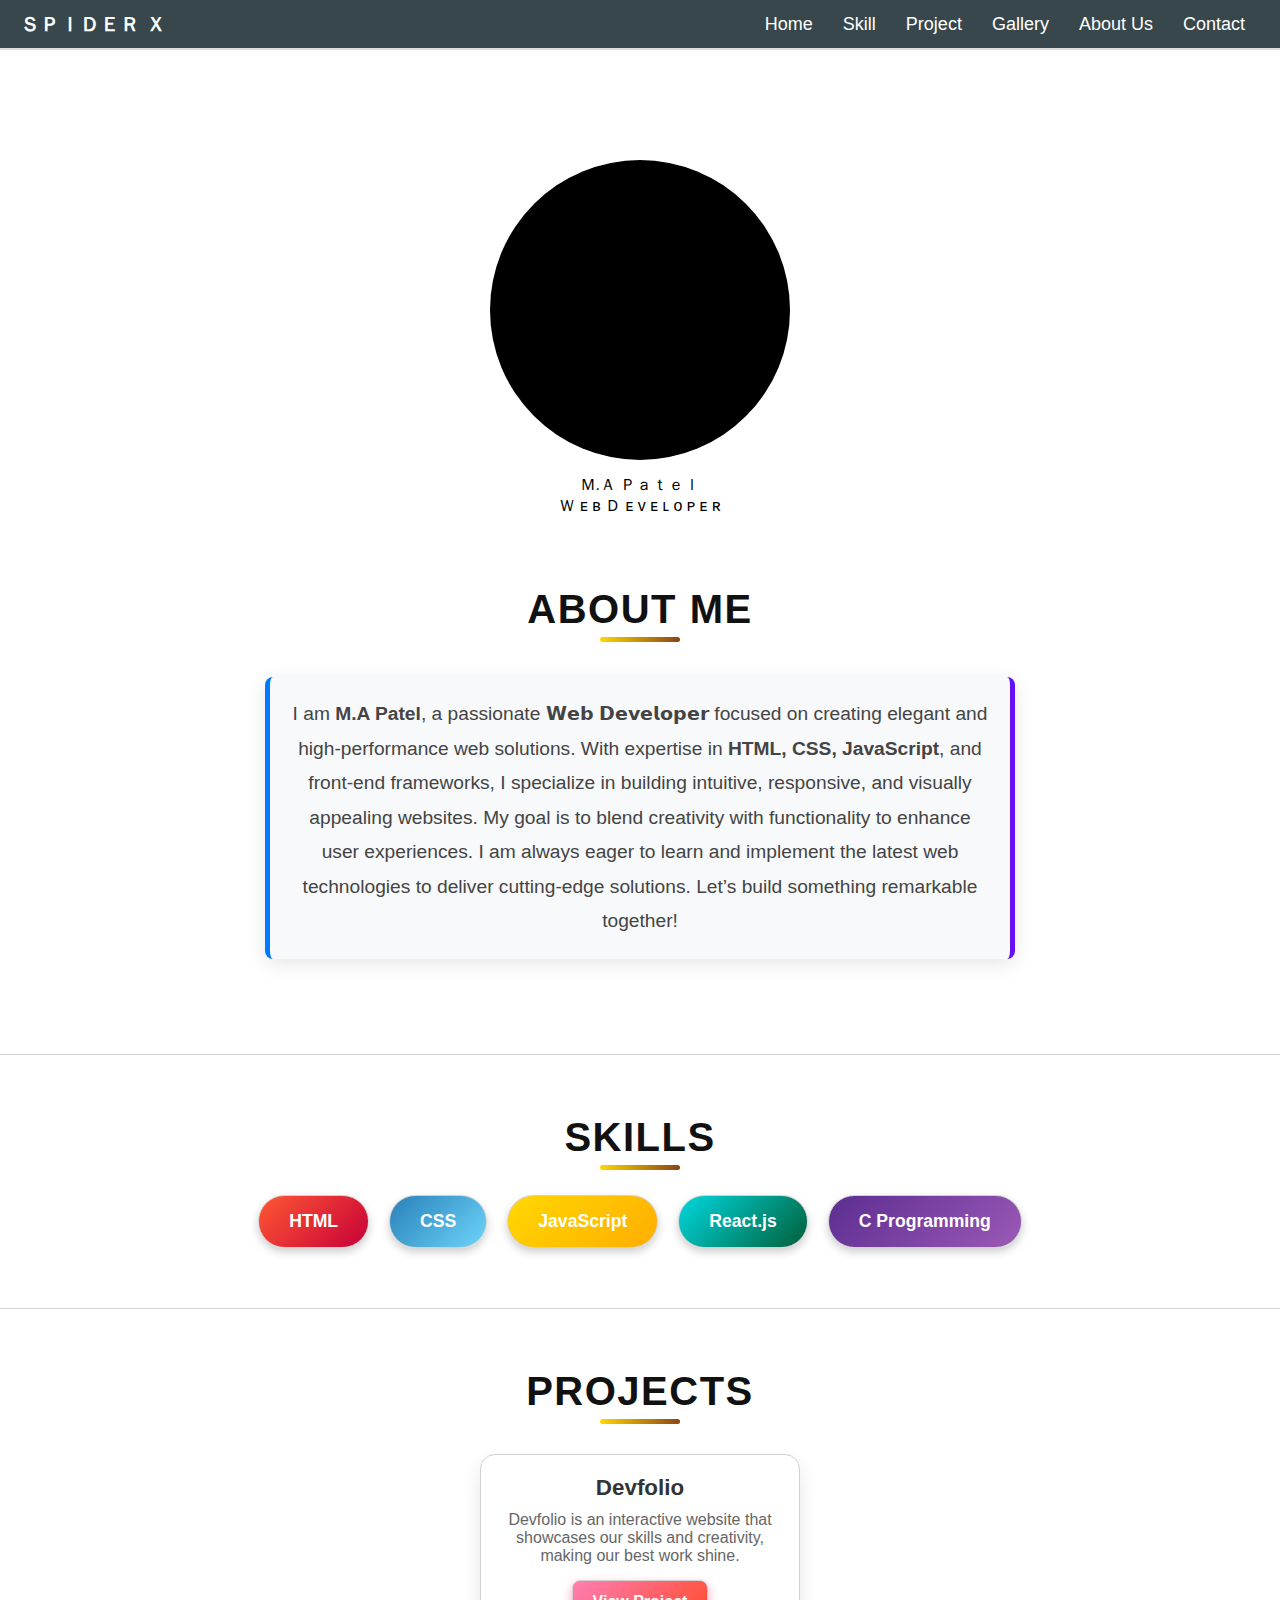
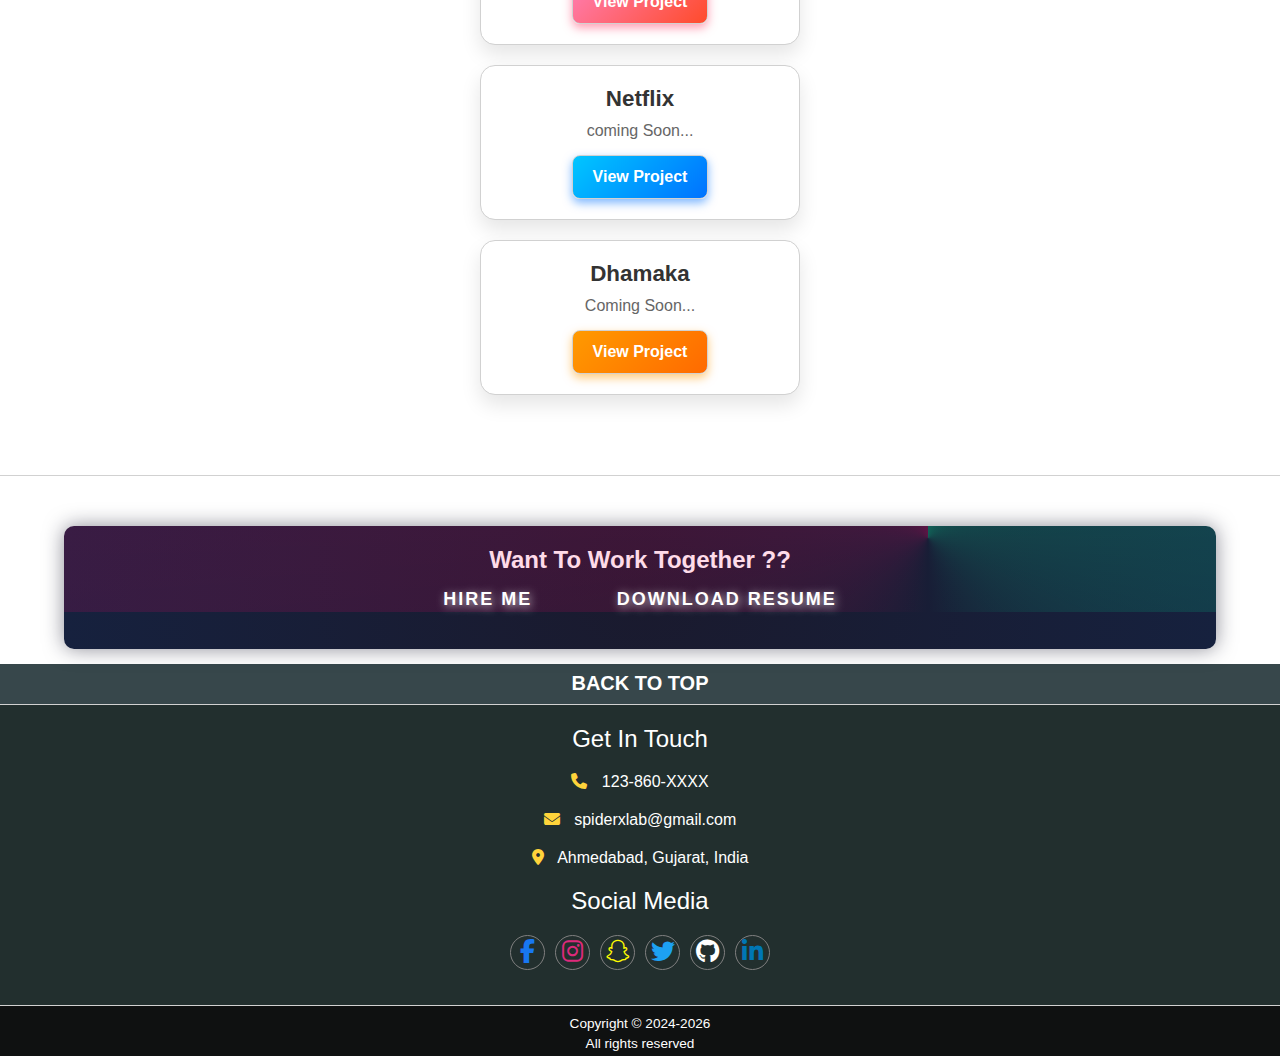
==== index.html @ 9693d7ff "index.html" ====
<!doctype html>
<html lang="en"> 
 <head> 
  <meta charset="UTF-8"> 
  <title>Spider lab.html</title> 
  <link rel="stylesheet" href="./style.css"> 
 </head> 
 <body> <!-- partial:index.partial.html --> 
  <meta charset="UTF-8"> 
  <meta name="viewport" content="width=device-width, initial-scale=1.0"> 
  <title>Responsive Menu with Animation</title> 
  <link rel="stylesheet" href="https://cdnjs.cloudflare.com/ajax/libs/font-awesome/6.5.2/css/all.min.css"> 
  <link rel="stylesheet" href="styles.css"> 
  <script defer src="script.js"></script> <!-- Navigation Bar --> 
  <nav class="navbar"> 
   <div class="logo">
     ＳＰＩＤＥＲ Ｘ 
   </div> 
   <div class="hamburger" id="hamburger">
     ☰ 
   </div> 
   <ul class="nav-links" id="nav-links"> 
    <li><a href="#home" class="nav-item home">Home</a></li> 
    <li><a href="#skills" class="nav-item">Skill</a></li> 
    <li><a href="#projects" class="nav-item">Project</a></li> 
    <li><a href="#" class="nav-item">Gallery</a></li> 
    <li><a href="#" class="nav-item">About Us</a></li> 
    <li><a href="#contact" class="nav-item">Contact</a></li> 
   </ul> 
  </nav> <!-- Centered Image --> 
  <div class="photo"> 
   <div class="circle"> 
    <img src="logo.jpg" alt="Logo"> 
   </div> 
  </div> 
  <div class="name"> 
   <p>Ｍ.Ａ Ｐａｔｅｌ</p> 
   <p>Ｗ ᴇ ʙ Ｄ ᴇ ᴠ ᴇ ʟ ᴏ ᴘ ᴇ ʀ</p> 
  </div> 
  <section id="about"> 
   <h2>About Me</h2> 
   <p> I am <strong>M.A Patel</strong>, a passionate 𝗪𝗲𝗯 𝗗𝗲𝘃𝗲𝗹𝗼𝗽𝗲𝗿 focused on creating elegant and high-performance web solutions. With expertise in <strong>HTML, CSS, JavaScript</strong>, and front-end frameworks, I specialize in building intuitive, responsive, and visually appealing websites. My goal is to blend creativity with functionality to enhance user experiences. I am always eager to learn and implement the latest web technologies to deliver cutting-edge solutions. Let’s build something remarkable together! </p> 
  </section> 
  <div class="break"></div> 
  <section id="skills" class="skills"> 
   <h2 class="h2"> Skills</h2> 
   <div class="skill-list"> 
    <div class="skill html">
      HTML 
    </div> 
    <div class="skill css">
      CSS 
    </div> 
    <div class="skill js">
      JavaScript 
    </div> 
    <div class="skill react">
      React.js 
    </div> 
    <div class="skill c">
      C Programming 
    </div> 
   </div> 
  </section> 
  <div class="break"></div> 
  <section id="projects" class="projects"> 
   <h2>Projects</h2> 
   <div class="Comback-1"> 
<h3>Devfolio</h3> 
    <p>Devfolio is an interactive website that showcases our skills and creativity, making our best work shine.</p> <a href="https://spiderx-lab.github.io/.in/" target="_blank">View Project</a> 
 </div> 
   <div class="Comback-2"> 
    <h3>Netflix</h3> 
    <p> coming Soon...</p> <a href="https://spiderx-lab.github.io/Comback-3/" target="_blank">View Project</a> 
   </div> 
   <div class="Comback-3"> 
    <h3>Dhamaka</h3> 
    <p>Coming Soon...</p> <a href="https://spiderx-lab.github.io/Comback-3/" target="_blank">View Project</a> 
   </div> 
  </section> 
  <div class="breakhi"></div> 
  <section id="cta"> 
   <h2>Want To Work Together ??</h2> <a href="mailto:spiderxlab@gmail.com" class="btn">Hire Me</a> <a href="resume.pdf" class="btn">Download Resume</a> 
  </section> 
  <footer> 
   <div class="back"> <a href="#backs">BACK TO TOP</a> 
   </div> 
   <div class="break"></div> 
   <div id="contact" class="contact"> 
    <p>Get In Touch</p> 
    <div class="contacta"> 
     <div class="cont"> <i class="fa-solid fa-phone" style="color: #FFD43B;"></i> <a href="tel:123860XXXX" class="phone">123-860-XXXX</a> 
     </div> 
     <div class="mail"> <i class="fa-solid fa-envelope" style="color: #FFD43B;"></i> <a href="mailto:spiderxlab@gmail.com" class="e-mail">spiderxlab@gmail.com</a> 
     </div> 
     <div class="add"> <i class="fa-solid fa-location-dot" style="color: #FFD43B;"></i> <a href="https://www.google.com/maps/place/Ahmedabad,+Gujarat,+India" target="_blank" class="location">Ahmedabad, Gujarat, India</a> 
     </div> 
    </div> 
    <p>Social Media</p> 
    <div class="Social"> <span><a href="#"><i class="fa-brands fa-facebook-f" style="color: #1877F2;"></i></a></span> <span><a href="https://www.instagram.com/spiderx_lab"><i class="fa-brands fa-instagram" style="color: #DD2A7B;"></i></a></span> <span><a href="#"><i class="fa-brands fa-snapchat" style="color: #FFFC00;"></i></a></span> <span><a href="#"><i class="fa-brands fa-twitter" style="color: #1DA1F2;"></i></a></span> <span><a href="#"><i class="fa-brands fa-github" style="color: white;"></i></a></span> <span><a href="#"><i class="fa-brands fa-linkedin-in" style="color: #0077B5;"></i></a></span> 
    </div> 
   </div> 
   <div class="break"></div> 
   <div class="copy"> 
    <p>Copyright © 2024-2026</p> 
    <p>All rights reserved</p> 
   </div> 
  </footer> 
  <script src="script.js"></script> <!-- partial --> 
  <script src="./script.js"></script> 
 </body>
  </html>
---- style.css ----
* {

    margin: 0;

    padding: 0;

    box-sizing: border-box;

    font-family: Arial, sans-serif;

}

/* Navbar Styles */

.navbar {

    display: flex;

    justify-content: space-between;

    align-items: center;

    background: #37474b;

    padding: 15px 20px;

    color: white;
   
    border-bottom: 2px solid #ddd;
    height: 50px;

}

/* Logo */

.logo {

    font-size: 20px;

    font-weight: bold;

}

/* Navigation Links */

.nav-links {

    list-style: none;

    display: flex;

}

.nav-links li {

    margin: 0 15px;

}

.nav-links a {

    text-decoration: none;

    color: white;

    font-size: 18px;

    transition: all 0.3s ease;

}

/* Change color when clicked */

.nav-links a.active {

    background: #00796b;

    color: white;

    padding: 10px 15px;

    border-radius: 5px;

}

/* Hamburger Icon */

.hamburger {

    font-size: 20px;

    cursor: pointer;

    display: none;

    padding: 5px 10px;

    border: 2px solid gray;

    border-radius: 5px;

}

/* Mobile Menu */

@media screen and (max-width: 768px) {

    .hamburger {

        display: block;

    }

    .nav-links {

        display: flex;

        flex-direction: column;

        background: #fff;

        position: absolute;

        top: 60px;

        left: -100%;

        width: 100%;

        text-align: center;

        transition: left 0.3s ease-in-out;

    }

    .nav-links.active {

        left: 0;

    }

    .nav-links li {

        padding: 15px 0;

        border-bottom: 1px solid #ddd;

    }

    /* Menu Option Styling */

    .nav-links a {

        display: inline-block;

        width: 150px;

        text-align: center;

        padding: 10px;

        border: 2px solid #00796b;

        color: #00796b;

        border-radius: 5px;

        transition: 0.3s ease-in-out;

    }

    .nav-links a.active,

    .nav-links a:hover {

        background: #00797c;

        color: white;

    }

}

/* Centered Image */

.photo {
  
margin-top: 100px;
margin-bottom: 15px;

    display: flex;

    justify-content: center;

 /*   align-items: center;

    height: 100vh; */

}

/* Circular Image */

.circle {

    width: 300px;

    height: 300px;

    background-color: black;

    border-radius: 50%;

    display: flex;

  /*  justify-content: center;

    align-items: center;  */

    overflow: hidden; /* Ensures image stays inside the circle */

}

.circle img {

    width: 100%;

    height: 100%;

    object-fit: cover; /* Ensures proper scaling */

    border-radius: 50%;

}

  .name
  {
  display: block;
  /*justify-content: center;
  align-items: center; */
  text-align: center;
 color:222f2e; 
 
 } 
 
 
  .break {
    border-bottom: 1px solid #d1d1d1;
}

.breakhi{
  border-bottom: 1px solid #d1d1d1;
  margin-bottom: 50px;
}
#about {
    text-align: center;
    padding: 70px 20px;
    background: #ffffff; /* Pure white background */
    font-family: 'Poppins', sans-serif;
    color: #222;
}

#about h2 {
    font-size: 2.5rem;
    color: #111;
    margin-bottom: 20px;
    text-transform: uppercase;
    letter-spacing: 1.5px;
    font-weight: 700;
    position: relative;
    display: inline-block;
}

#about h2::after {
    content: "";
    width: 80px;
    height: 5px;
    background: linear-gradient(90deg, #FFD700, #8B4513);
    position: absolute;
    left: 50%;
    bottom: -10px;
    transform: translateX(-50%);
    border-radius: 3px;
}

#about p {
    font-size: 1.2rem;
    max-width: 750px;
    margin: 25px auto;
    line-height: 1.8;
    color: #444;
    padding: 20px;
    background: #f8f9fa; /* Soft light gray background */
    border-left: 5px solid #007bff;
    border-right: 5px solid #6610f2;
    box-shadow: 0px 5px 20px rgba(0, 0, 0, 0.1);
    border-radius: 8px;
    transition: all 0.3s ease-in-out;
}

#about p:hover {
    transform: scale(1.02);
    box-shadow: 0px 8px 25px rgba(0, 0, 0, 0.15);
}


/* Skills Section Styling */
#skills {
    text-align: center;
    padding: 60px 20px;
    background: white;
    font-family: 'Poppins', sans-serif;
    animation: fadeIn 1s ease-in-out;
}

#skills h2 {
    font-size: 2.5rem;
    color: #111;
    margin-bottom: 35px;
    text-transform: uppercase;
    letter-spacing: 1.5px;
    font-weight: 700;
    position: relative;
    display: inline-block;
}

#skills h2::after {
    content: "";
    width: 80px;
    height: 5px;
       background: linear-gradient(90deg, #FFD700, #8B4513);
        position: absolute;
    left: 50%;
    bottom: -10px;
    transform: translateX(-50%);
    border-radius: 3px;
}

/* Heading Styling */
.h2 {
   font-size: 2.2rem;
    color: #222;
    margin-bottom: 30px;
    text-transform: uppercase;
    letter-spacing: 1.5px;
    font-weight: 700;
    position: relative;
    display: inline-block;
}  

/* Underline Effect */
.h2::after {
 content: "";
    width: 50px;
    height: 4px;
    background: #007bff;
    position: absolute;
    left: 50%;
    bottom: -5px;
    transform: translateX(-50%);
    border-radius: 2px;
}

/* Skill List Container */
.skill-list {
    display: flex;
    justify-content: center;
    gap: 20px;
    flex-wrap: wrap;
   
}

/* Individual Skill Styling */
.skill {
    color: White;
    padding: 15px 30px;
    border-radius: 30px;
    font-size: 1.1rem;
    font-weight: 600;
    display: inline-block;
    transition: all 0.4s ease;
    box-shadow: 0px 4px 8px rgba(0, 0, 0, 0.2);
    position: relative;
    overflow: hidden;
    cursor: pointer;
}

/* Unique Colors for Each Skill */
.html {
    background: linear-gradient(135deg, #FF5733, #C70039);
    border: 1px solid #d1d1d1;
}
.css {
    background: linear-gradient(135deg, #2980B9, #6DD5FA);
    border: 1px solid #d1d1d1;
}
.js {
    background: linear-gradient(135deg, #FFD700, #FFAE00);
   border: 1px solid #d1d1d1;
}


.react {
    background: linear-gradient(135deg, #00D8DF, #005F39);
    border: 1px solid #d1d1d1;
}
.c {
    background: linear-gradient(135deg, #5C2D91, #9B59B6);
    border: 1px solid #d1d1d1;
}

/* Hover Effects */
.skill:hover {
    transform: translateY(-5px) scale(1.05);
    box-shadow: 0px 8px 15px rgba(0, 0, 0, 0.3);
}

/* Glowing Effect */
.skill::before {
    content: "";
    position: absolute;
    width: 100%;
    height: 100%;
    top: 0;
    left: 0;
    background: rgba(255, 255, 255, 0.2);
    opacity: 0;
    transition: opacity 0.3s ease;
}

.skill:hover::before {
    opacity: 1;
}

/* Fade-in Animation */
@keyframes fadeIn {
    from {
        opacity: 0;
        transform: translateY(20px);
    }
    to {
        opacity: 1;
        transform: translateY(0);
    }
}

/* White Background for Projects Section */
#projects {
    text-align: center;
    padding: 60px;
    background: #ffffff;
}

#projects h2 {
    font-size: 2.5rem;
    color: #111;
    margin-bottom: 20px;
    text-transform: uppercase;
    letter-spacing: 1.5px;
    font-weight: 700;
    position: relative;
    display: inline-block;
}

#projects h2::after {
    content: "";
    width: 80px;
    height: 5px;
   background: linear-gradient(90deg, #FFD700, #8B4513);
        position: absolute;
    left: 50%;
    bottom: -10px;
    transform: translateX(-50%);
    border-radius: 3px;
}


/* Common Card Style (White Background + Light Gray Border) */
.Comback-1, .Comback-2, .Comback-3 {
    max-width: 320px;
    margin: 20px auto;
    padding: 20px;
    background: #ffffff; /* Keep it white */
    border-radius: 15px;
    border: 1px solid #d1d1d1; /* Light Gray Border */
    box-shadow: 0 10px 20px rgba(0, 0, 0, 0.1);
    background-clip: padding-box;
    transition: all 0.4s ease;
    position: relative;
}

/* Hover Effect for All Cards */
.Comback-1:hover, .Comback-2:hover, .Comback-3:hover {
    box-shadow: 0 15px 30px rgba(0, 0, 0, 0.2);
}

/* Common Text Styling */
.Comback-1 h3, .Comback-2 h3, .Comback-3 h3 {
    margin-bottom: 10px;
    color: #333;
    font-size: 1.4em;
}

.Comback-1 p, .Comback-2 p, .Comback-3 p {
    margin-bottom: 15px;
    color: #666;
}

/* ========== Comback-1 Button ========== */
.Comback-1 a {
    display: inline-block;
    padding: 12px 20px;
    font-weight: bold;
    background: linear-gradient(135deg, #ff7eb3, #ff4b2b);
    color: white;
    text-decoration: none;
    border-radius: 8px;
    border: 1px solid #d1d1d1; /* Light Gray Border */
    transition: all 0.3s ease;
    box-shadow: 0 4px 10px rgba(255, 65, 108, 0.5);
}

/* Hover Effect for Comback-1 Button */
.Comback-1:hover a {
    background: linear-gradient(135deg, #ff4b2b, #ff7eb3);
    box-shadow: 0 6px 15px rgba(255, 65, 108, 0.7);
}

/* ========== Comback-2 Button ========== */
.Comback-2 a {
    display: inline-block;
    padding: 12px 20px;
    font-weight: bold;
    background: linear-gradient(135deg, #00c6ff, #0072ff);
    color: white;
    text-decoration: none;
    border-radius: 8px;
    border: 1px solid #d1d1d1; /* Light Gray Border */
    transition: all 0.3s ease;
    box-shadow: 0 4px 10px rgba(0, 114, 255, 0.5);
}

/* Hover Effect for Comback-2 Button */
.Comback-2:hover a {
    background: linear-gradient(135deg, #0072ff, #00c6ff);
    box-shadow: 0 6px 15px rgba(0, 114, 255, 0.7);
}

/* ========== Comback-3 Button (Updated Orange Gradient) ========== */
.Comback-3 a {
    display: inline-block;
    padding: 12px 20px;
    font-weight: bold;
    background: linear-gradient(135deg, #ff9a00, #ff6a00); /* Orange Gradient */
    color: white;
    text-decoration: none;
    border-radius: 8px;
    border: 1px solid #d1d1d1; /* Light Gray Border */
    transition: all 0.3s ease;
    box-shadow: 0 4px 10px rgba(255, 154, 0, 0.5);
}

/* Hover Effect for Comback-3 Button */
.Comback-3:hover a {
    background: linear-gradient(135deg, #ff6a00, #ff9a00);
    box-shadow: 0 6px 15px rgba(255, 154, 0, 0.7);
}

 /* CTA Section - Increased Width & Reduced Height */
#cta {
  margin-top:15px;
    text-align: center;
    padding: 20px; /* Reduced height */
    background: radial-gradient(circle at center, #1a1a2e, #16213e);
    color: white;
    font-family: "Poppins", sans-serif;
    border-radius: 10px;
    box-shadow: 0px 0px 20px rgba(26, 26, 46, 0.5);
    position: relative;
    overflow: hidden;
    width: 90%; /* Increased width */
    margin: auto; /* Centering */
}

/* Animated Background - Stretched */
#cta::before {
    content: "";
    position: absolute;
    top: -50%;
    left: -50%;
    width: 250%; /* Increased width */
    height: 120%; /* Shorter height */
    background: conic-gradient(from 0deg, rgba(0, 255, 163, 0.5), transparent, rgba(255, 0, 102, 0.5));
    animation: rotateGlow 8s linear infinite;
    z-index: 0;
    opacity: 0.6;
}

/* Button Styling (No Change) */
.btn {
    display: inline-block;
    padding: 15px 40px;
    font-size: 18px;
    font-weight: bold;
    text-transform: uppercase;
    text-decoration: none;
    letter-spacing: 2px;
    position: relative;
    overflow: hidden;
    border-radius: 8px;
    transition: all 0.3s ease-in-out;
    color: white;
    text-shadow: 2px 2px 10px rgba(255, 255, 255, 0.8);
}

/* "Hire Me" Button */
.btn.hire {
    background: linear-gradient(145deg, #00d4ff, #0088cc);
    border: 1px solid #d1d1d1;
    box-shadow: 0px 0px 20px rgba(0, 212, 255, 0.8), inset 0px 0px 10px rgba(255, 255, 255, 0.3);
}

.btn.hire:hover {
    background: linear-gradient(145deg, #0088cc, #006699);
    box-shadow: 0px 0px 30px rgba(0, 212, 255, 1), inset 0px 0px 15px rgba(255, 255, 255, 0.5);
    transform: translateY(-3px) scale(1.03);
    animation: pulse 1.5s infinite alternate;
}

/* "Download Resume" Button */
.btn.resume {
    background: linear-gradient(145deg, #ff0066, #cc004d);
    box-shadow: 0px 0px 20px rgba(255, 0, 102, 0.8), inset 0px 0px 10px rgba(255, 255, 255, 0.3);
}

.btn.resume:hover {
    background: linear-gradient(145deg, #cc004d, #990033);
    box-shadow: 0px 0px 30px rgba(255, 0, 102, 1), inset 0px 0px 15px rgba(255, 255, 255, 0.5);
    transform: translateY(-3px) scale(1.03);
    animation: pulse 1.5s infinite alternate;
}

/* Glow Animation */
@keyframes rotateGlow {
    0% { transform: rotate(0deg); }
    100% { transform: rotate(360deg); }
}

@keyframes pulse {
    0% { box-shadow: 0px 0px 20px rgba(255, 255, 255, 0.5); }
    100% { box-shadow: 0px 0px 25px rgba(255, 255, 255, 1); }
}
 
 

/* Footer */
.back {
  margin-top: 15px;
    height: 40px;
    font-size: 20px;
    font-weight: 700;
    background-color: #37474b;
    display: flex;
    align-items: center;
    justify-content: center;
}




.back a {
    text-decoration: none;
    color: white;
}

.contact a{
  text-decoration: none;
    color: white;
}
.contact p{
   font-size:  1.5rem;
  padding-top: 20px ;
padding-bottom: 20px;
}
.contact {
    background-color: #222f2e;
    color: white;
    text-align: center;
    height: 300px;
}
.contacta i {
  margin-right: 10px;
}

.contacta {
    display: flex;
    flex-direction: column;
    gap: 20px;
    align-items: center;
}

.Social {
    display: flex;
    justify-content: center;
    gap: 10px;
}

.Social span {
    height: 35px;
    width: 35px;
    display: flex;
    align-items: center;
    justify-content: center;
    background-color: #222f2e;
    border: 0.8px solid gray;
    border-radius: 50%;
    font-size: 24px;
    transition: transform 0.2s, background-color 0.2s;
}

.Social span:hover {
    transform: scale(1.1);
    background-color: #333;
}

/* Responsive Adjustments */
@media screen and (max-width: 768px) {
    .circle {
        width: 200px;
        height: 200px;
    }

    .contacta {
        flex-direction: column;
    }
}

 .copy{
   height:  50px;
   background-color:  #0f1111;
   color:  white;
   text-align:  center;
   font-size: 0.85rem;
   padding-top: 5px;
 }
 .copy p{
   padding-top: 5px;
 }
 
 .navbar {
    position: fixed;
    top: 0;
    left: 0;
    width: 100%;
    background: #37474b;
    z-index: 1000; /* Ensures it stays above other content */
}

/* Add padding to the body so content does not get hidden behind navbar */
body {
    padding-top: 60px; /* Adjust based on your navbar height */
    }
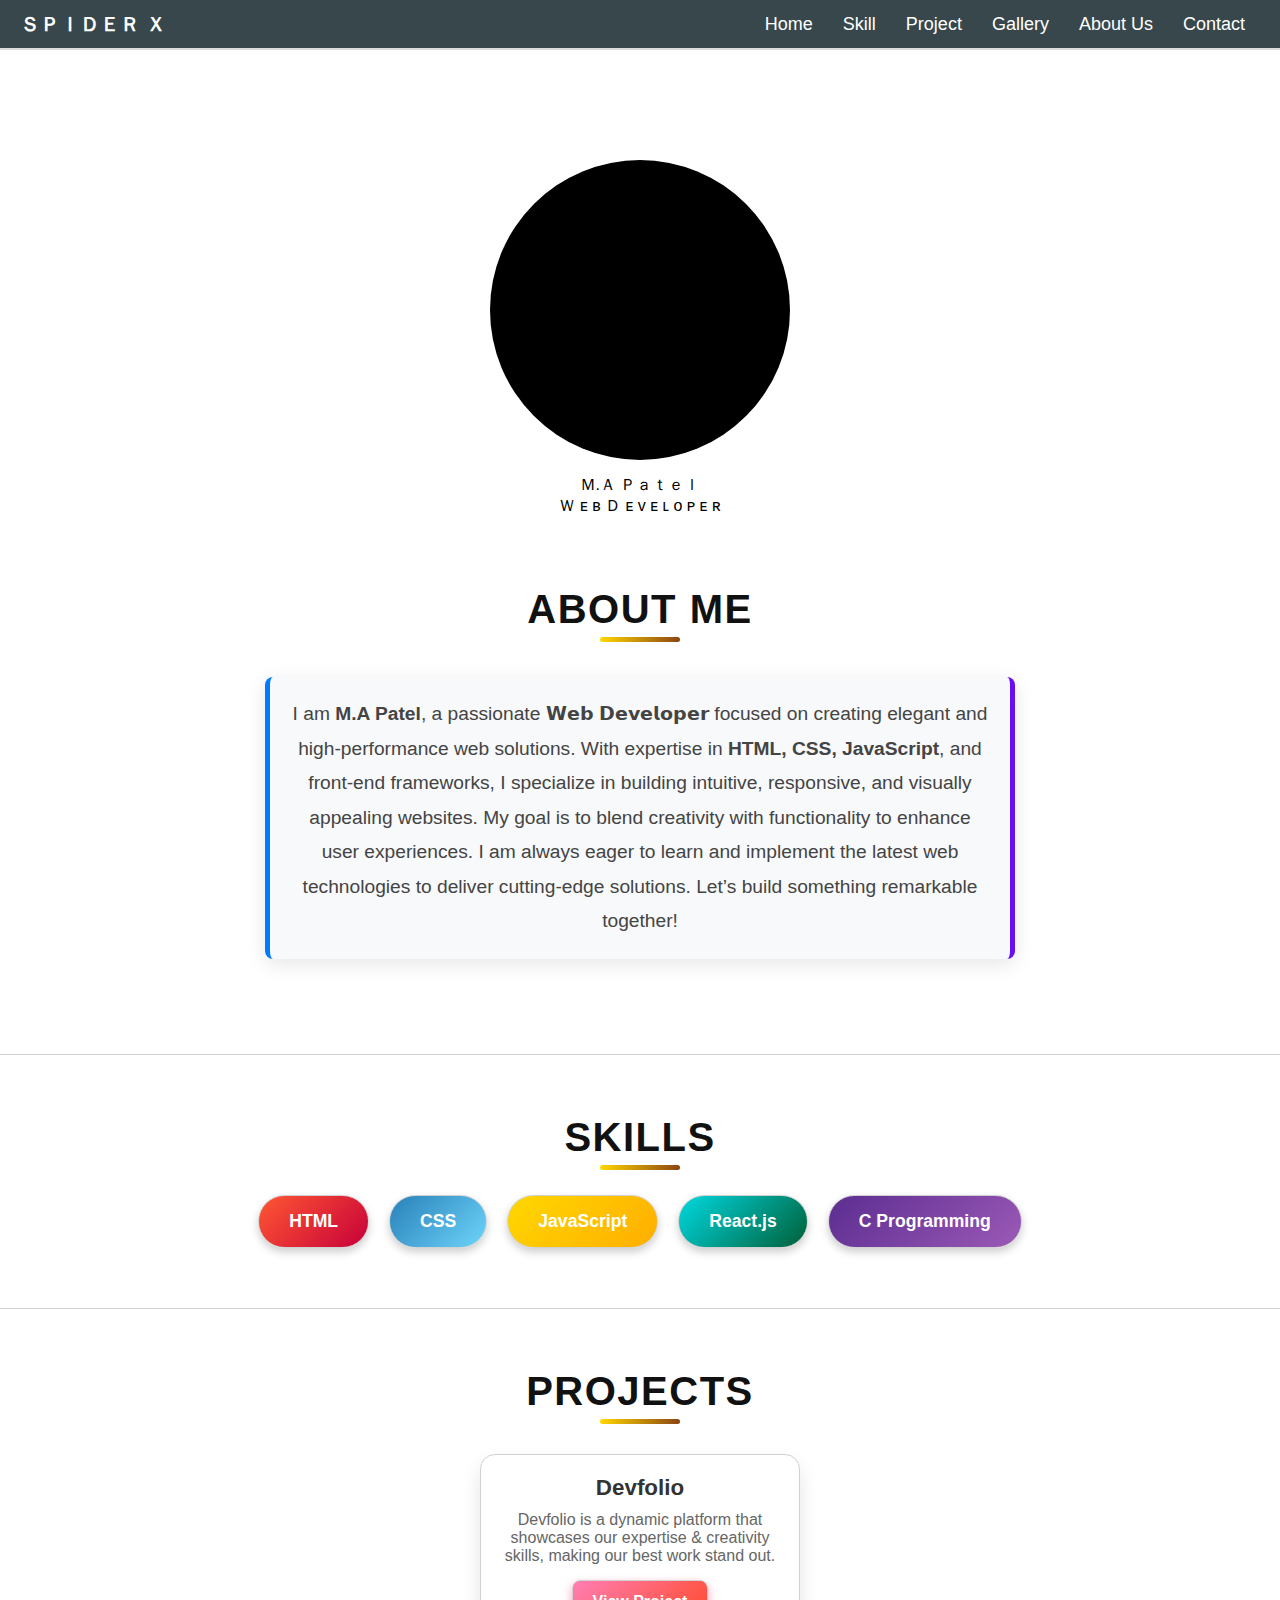
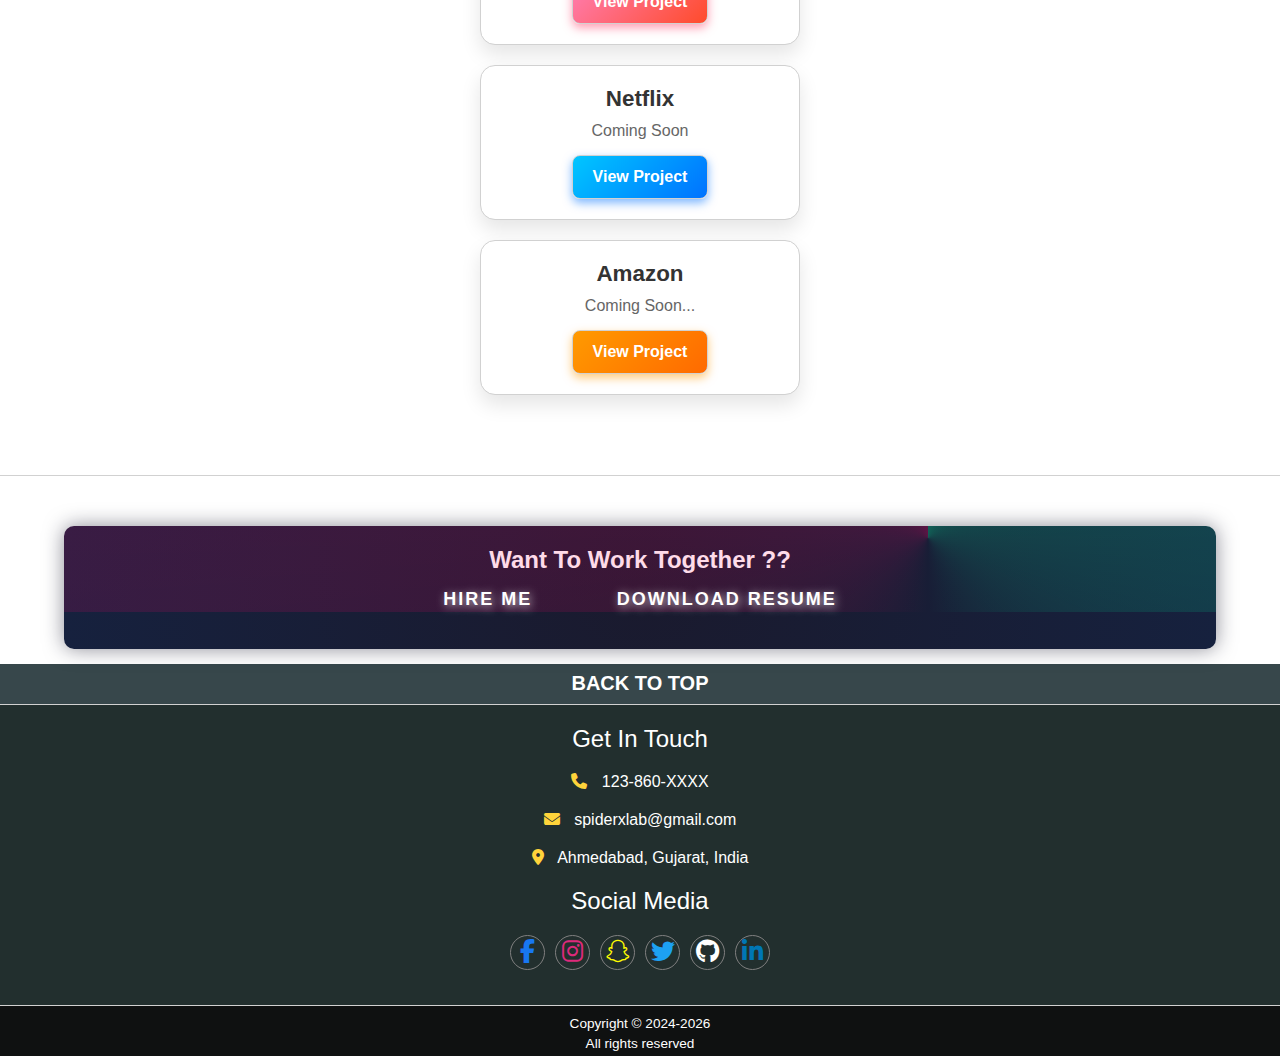
==== commit d06e9a5b: "index.html" ====
--- a/index.html
+++ b/index.html
@@ -1,4 +1,4 @@
-  <!doctype html>
+ <!doctype html>
 <html lang="en"> 
  <head> 
   <meta charset="UTF-8"> 
@@ -23,14 +23,14 @@
     <li><a href="#home" class="nav-item home">Home</a></li> 
     <li><a href="#skills" class="nav-item">Skill</a></li> 
     <li><a href="#projects" class="nav-item">Project</a></li> 
-    <li><a href="#" class="nav-item">Gallery</a></li> 
+    <li><a href="#gallery" class="nav-item">Gallery</a></li> 
     <li><a href="#" class="nav-item">About Us</a></li> 
     <li><a href="#contact" class="nav-item">Contact</a></li> 
    </ul> 
   </nav> <!-- Centered Image --> 
   <div class="photo"> 
    <div class="circle"> 
-    <img src="logo.jpg" alt="Logo"> 
+    <img src="logo.png" alt="Logo"> 
    </div> 
   </div> 
   <div class="name"> 
@@ -66,16 +66,16 @@
   <section id="projects" class="projects"> 
    <h2>Projects</h2> 
    <div class="Comback-1"> 
-<h3>Devfolio</h3> 
-    <p>Devfolio is an interactive website that showcases our skills and creativity, making our best work shine.</p> <a href="https://spiderx-lab.github.io/.in/" target="_blank">View Project</a> 
- </div> 
+    <h3>Devfolio </h3> 
+    <p>Devfolio is a dynamic platform that showcases our expertise &amp; creativity skills, making our best work stand out.</p> <a href="https://spiderx-lab.github.io/in/" target="_blank">View Project</a> 
+   </div> 
    <div class="Comback-2"> 
     <h3>Netflix</h3> 
-    <p> coming Soon...</p> <a href="https://spiderx-lab.github.io/Comback-3/" target="_blank">View Project</a> 
+    <p>Coming Soon</p> <a href="https://spiderx-lab.github.io/in/" target="_blank">View Project</a> 
    </div> 
    <div class="Comback-3"> 
-    <h3>Dhamaka</h3> 
-    <p>Coming Soon...</p> <a href="https://spiderx-lab.github.io/Comback-3/" target="_blank">View Project</a> 
+    <h3>Amazon</h3> 
+    <p>Coming Soon...</p> <a href="https://spiderx-lab.github.io/in/" target="_blank">View Project</a> 
    </div> 
   </section> 
   <div class="breakhi"></div> 
@@ -109,4 +109,4 @@
   <script src="script.js"></script> <!-- partial --> 
   <script src="./script.js"></script> 
  </body>
-  </html>
+                                                                                    </html>
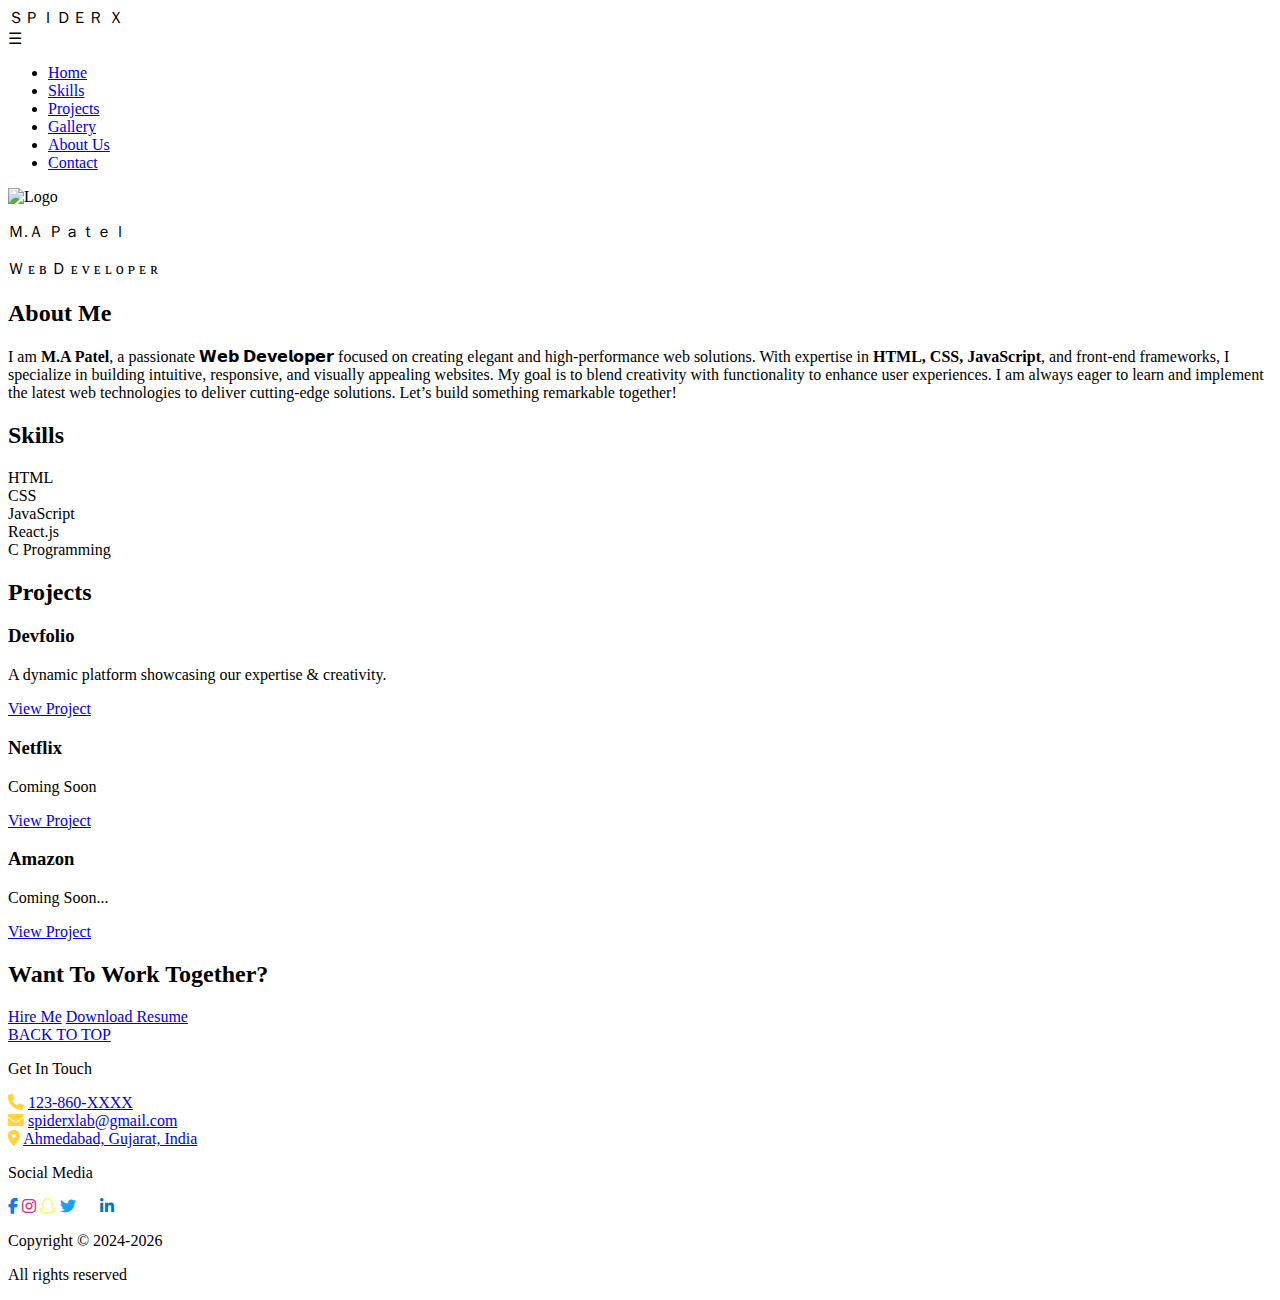
==== commit c33bfc74: "index.html" ====
--- a/index.html
+++ b/index.html
@@ -2,111 +2,105 @@
 <html lang="en"> 
  <head> 
   <meta charset="UTF-8"> 
-  <title>Spider lab.html</title> 
+  <meta name="viewport" content="width=device-width, initial-scale=1.0"> 
+  <title>Spider Lab</title> 
   <link rel="stylesheet" href="./style.css"> 
+  <link rel="stylesheet" href="https://cdnjs.cloudflare.com/ajax/libs/font-awesome/6.5.2/css/all.min.css"> 
+  <script defer src="script.js"></script> 
  </head> 
- <body> <!-- partial:index.partial.html --> 
-  <meta charset="UTF-8"> 
-  <meta name="viewport" content="width=device-width, initial-scale=1.0"> 
-  <title>Responsive Menu with Animation</title> 
-  <link rel="stylesheet" href="https://cdnjs.cloudflare.com/ajax/libs/font-awesome/6.5.2/css/all.min.css"> 
-  <link rel="stylesheet" href="styles.css"> 
-  <script defer src="script.js"></script> <!-- Navigation Bar --> 
+ <body> <!-- Navigation Bar --> 
   <nav class="navbar"> 
    <div class="logo">
-     ＳＰＩＤＥＲ Ｘ 
+    ＳＰＩＤＥＲ Ｘ
    </div> 
    <div class="hamburger" id="hamburger">
-     ☰ 
+    ☰
    </div> 
    <ul class="nav-links" id="nav-links"> 
     <li><a href="#home" class="nav-item home">Home</a></li> 
-    <li><a href="#skills" class="nav-item">Skill</a></li> 
-    <li><a href="#projects" class="nav-item">Project</a></li> 
+    <li><a href="#skills" class="nav-item">Skills</a></li> 
+    <li><a href="#projects" class="nav-item">Projects</a></li> 
     <li><a href="#gallery" class="nav-item">Gallery</a></li> 
-    <li><a href="#" class="nav-item">About Us</a></li> 
+    <li><a href="#about" class="nav-item">About Us</a></li> 
     <li><a href="#contact" class="nav-item">Contact</a></li> 
    </ul> 
   </nav> <!-- Centered Image --> 
   <div class="photo"> 
    <div class="circle"> 
-    <img src="logo.png" alt="Logo"> 
+    <img src="logo.jpg" alt="Logo"> 
    </div> 
   </div> 
   <div class="name"> 
    <p>Ｍ.Ａ Ｐａｔｅｌ</p> 
    <p>Ｗ ᴇ ʙ Ｄ ᴇ ᴠ ᴇ ʟ ᴏ ᴘ ᴇ ʀ</p> 
-  </div> 
+  </div> <!-- About Section --> 
   <section id="about"> 
    <h2>About Me</h2> 
-   <p> I am <strong>M.A Patel</strong>, a passionate 𝗪𝗲𝗯 𝗗𝗲𝘃𝗲𝗹𝗼𝗽𝗲𝗿 focused on creating elegant and high-performance web solutions. With expertise in <strong>HTML, CSS, JavaScript</strong>, and front-end frameworks, I specialize in building intuitive, responsive, and visually appealing websites. My goal is to blend creativity with functionality to enhance user experiences. I am always eager to learn and implement the latest web technologies to deliver cutting-edge solutions. Let’s build something remarkable together! </p> 
-  </section> 
-  <div class="break"></div> 
+  <p> I am <strong>M.A Patel</strong>, a passionate 𝗪𝗲𝗯 𝗗𝗲𝘃𝗲𝗹𝗼𝗽𝗲𝗿 focused on creating elegant and high-performance web solutions. With expertise in <strong>HTML, CSS, JavaScript</strong>, and front-end frameworks, I specialize in building intuitive, responsive, and visually appealing websites. My goal is to blend creativity with functionality to enhance user experiences. I am always eager to learn and implement the latest web technologies to deliver cutting-edge solutions. Let’s build something remarkable together! </p> 
+  </section> <!-- Skills Section --> 
   <section id="skills" class="skills"> 
-   <h2 class="h2"> Skills</h2> 
+   <h2>Skills</h2> 
    <div class="skill-list"> 
     <div class="skill html">
-      HTML 
+     HTML
     </div> 
     <div class="skill css">
-      CSS 
+     CSS
     </div> 
     <div class="skill js">
-      JavaScript 
+     JavaScript
     </div> 
     <div class="skill react">
-      React.js 
+     React.js
     </div> 
     <div class="skill c">
-      C Programming 
+     C Programming
     </div> 
    </div> 
-  </section> 
-  <div class="break"></div> 
+  </section> <!-- Projects Section --> 
   <section id="projects" class="projects"> 
    <h2>Projects</h2> 
    <div class="Comback-1"> 
-    <h3>Devfolio </h3> 
-    <p>Devfolio is a dynamic platform that showcases our expertise &amp; creativity skills, making our best work stand out.</p> <a href="https://spiderx-lab.github.io/in/" target="_blank">View Project</a> 
+    <h3>Devfolio</h3> 
+    <p>A dynamic platform showcasing our expertise &amp; creativity.</p> <a href="#" target="_blank">View Project</a> 
    </div> 
    <div class="Comback-2"> 
     <h3>Netflix</h3> 
-    <p>Coming Soon</p> <a href="https://spiderx-lab.github.io/in/" target="_blank">View Project</a> 
+    <p>Coming Soon</p> <a href="#" target="_blank">View Project</a> 
    </div> 
    <div class="Comback-3"> 
     <h3>Amazon</h3> 
-    <p>Coming Soon...</p> <a href="https://spiderx-lab.github.io/in/" target="_blank">View Project</a> 
+    <p>Coming Soon...</p> <a href="#" target="_blank">View Project</a> 
    </div> 
-  </section> 
-  <div class="breakhi"></div> 
+  </section> <!-- Contact Section --> 
   <section id="cta"> 
-   <h2>Want To Work Together ??</h2> <a href="mailto:spiderxlab@gmail.com" class="btn">Hire Me</a> <a href="resume.pdf" class="btn">Download Resume</a> 
-  </section> 
+   <h2>Want To Work Together?</h2> <a href="mailto:spiderxlab@gmail.com" class="btn">Hire Me</a> <a href="#" class="btn">Download Resume</a> 
+  </section> <!-- Footer --> 
   <footer> 
-   <div class="back"> <a href="#backs">BACK TO TOP</a> 
+   <div class="back">
+    <a href="#">BACK TO TOP</a>
    </div> 
-   <div class="break"></div> 
    <div id="contact" class="contact"> 
     <p>Get In Touch</p> 
     <div class="contacta"> 
-     <div class="cont"> <i class="fa-solid fa-phone" style="color: #FFD43B;"></i> <a href="tel:123860XXXX" class="phone">123-860-XXXX</a> 
+     <div class="cont">
+      <i class="fa-solid fa-phone" style="color: #FFD43B;"></i> <a href="tel:123860XXXX">123-860-XXXX</a>
      </div> 
-     <div class="mail"> <i class="fa-solid fa-envelope" style="color: #FFD43B;"></i> <a href="mailto:spiderxlab@gmail.com" class="e-mail">spiderxlab@gmail.com</a> 
+     <div class="mail">
+      <i class="fa-solid fa-envelope" style="color: #FFD43B;"></i> <a href="mailto:spiderxlab@gmail.com">spiderxlab@gmail.com</a>
      </div> 
-     <div class="add"> <i class="fa-solid fa-location-dot" style="color: #FFD43B;"></i> <a href="https://www.google.com/maps/place/Ahmedabad,+Gujarat,+India" target="_blank" class="location">Ahmedabad, Gujarat, India</a> 
+     <div class="add">
+      <i class="fa-solid fa-location-dot" style="color: #FFD43B;"></i> <a href="https://www.google.com/maps/place/Ahmedabad,+Gujarat,+India" target="_blank">Ahmedabad, Gujarat, India</a>
      </div> 
     </div> 
     <p>Social Media</p> 
-    <div class="Social"> <span><a href="#"><i class="fa-brands fa-facebook-f" style="color: #1877F2;"></i></a></span> <span><a href="https://www.instagram.com/spiderx_lab"><i class="fa-brands fa-instagram" style="color: #DD2A7B;"></i></a></span> <span><a href="#"><i class="fa-brands fa-snapchat" style="color: #FFFC00;"></i></a></span> <span><a href="#"><i class="fa-brands fa-twitter" style="color: #1DA1F2;"></i></a></span> <span><a href="#"><i class="fa-brands fa-github" style="color: white;"></i></a></span> <span><a href="#"><i class="fa-brands fa-linkedin-in" style="color: #0077B5;"></i></a></span> 
+    <div class="Social"> <a href="#"><i class="fa-brands fa-facebook-f" style="color: #1877F2;"></i></a> <a href="https://www.instagram.com/spiderx_lab"><i class="fa-brands fa-instagram" style="color: #DD2A7B;"></i></a> <a href="#"><i class="fa-brands fa-snapchat" style="color: #FFFC00;"></i></a> <a href="#"><i class="fa-brands fa-twitter" style="color: #1DA1F2;"></i></a> <a href="#"><i class="fa-brands fa-github" style="color: white;"></i></a> <a href="#"><i class="fa-brands fa-linkedin-in" style="color: #0077B5;"></i></a> 
     </div> 
    </div> 
-   <div class="break"></div> 
    <div class="copy"> 
     <p>Copyright © 2024-2026</p> 
     <p>All rights reserved</p> 
    </div> 
   </footer> 
-  <script src="script.js"></script> <!-- partial --> 
-  <script src="./script.js"></script> 
  </body>
-                                                                                    </html>
+   </html>
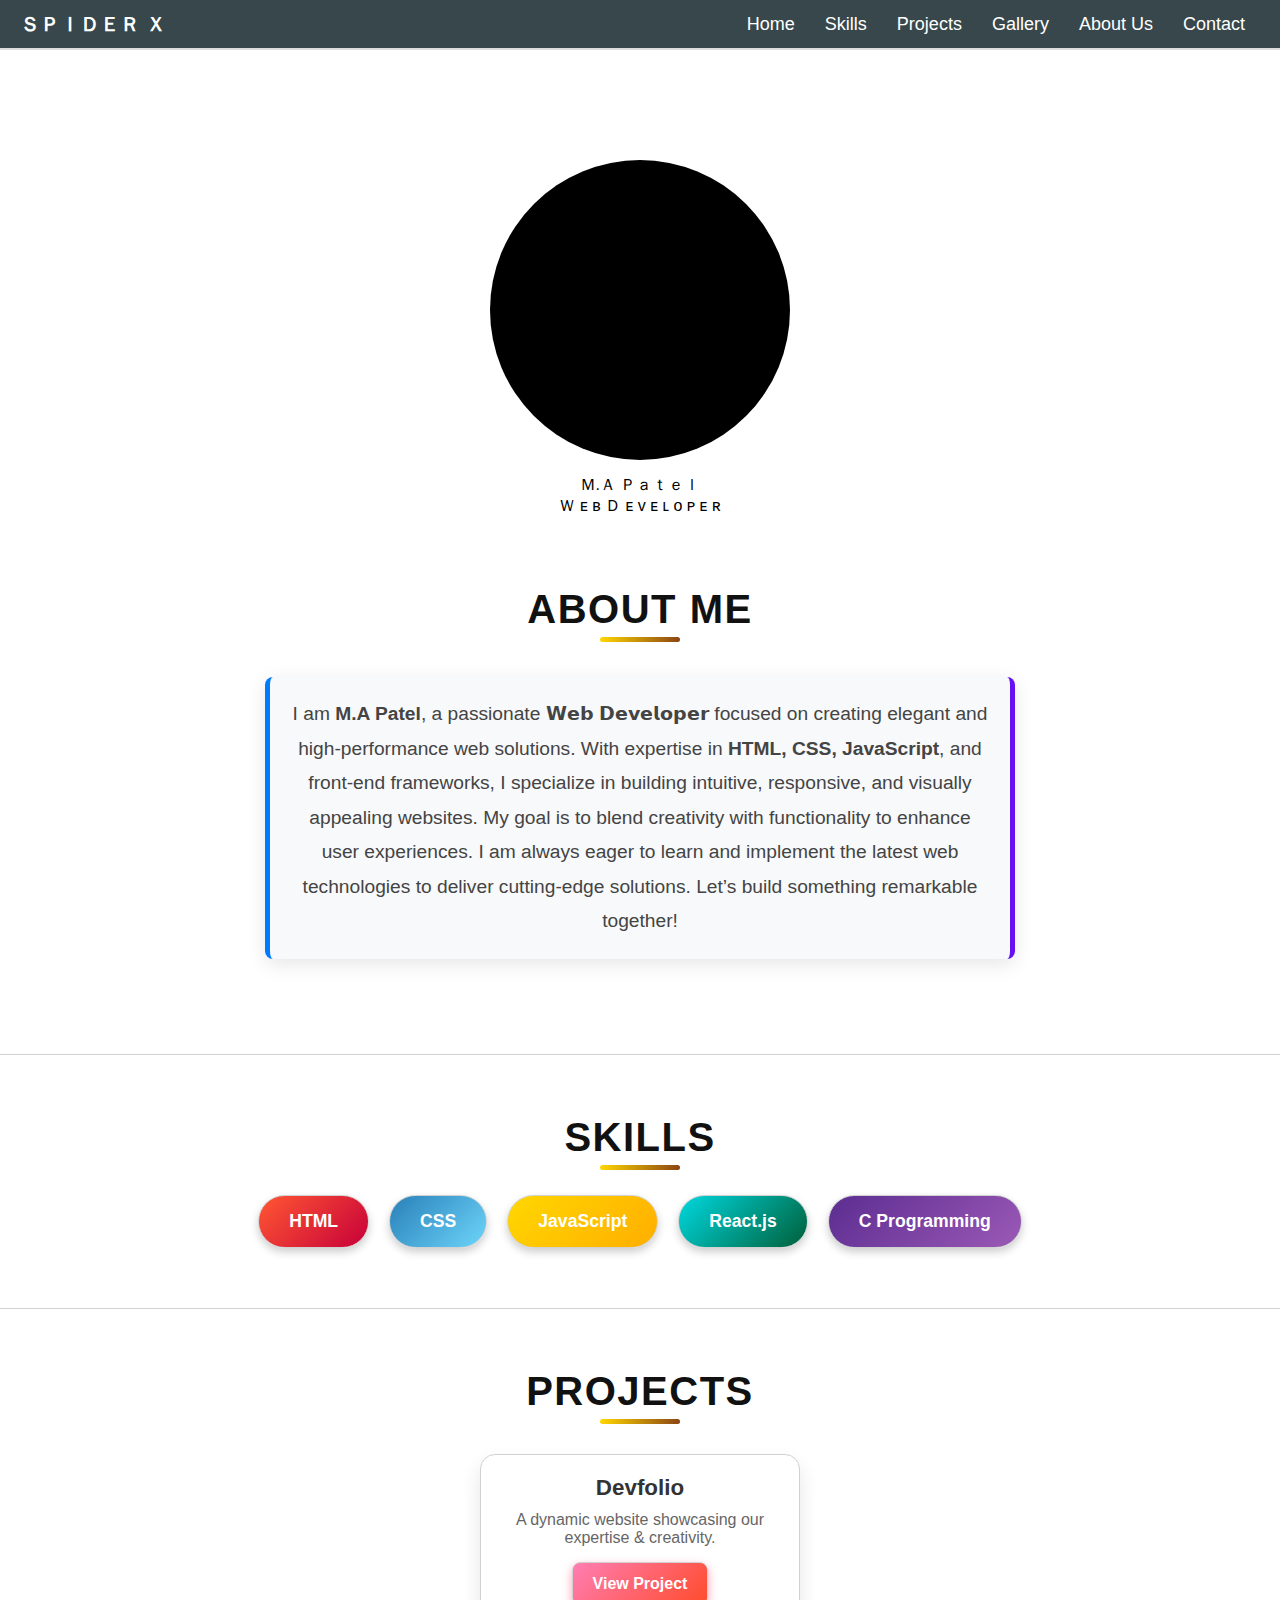
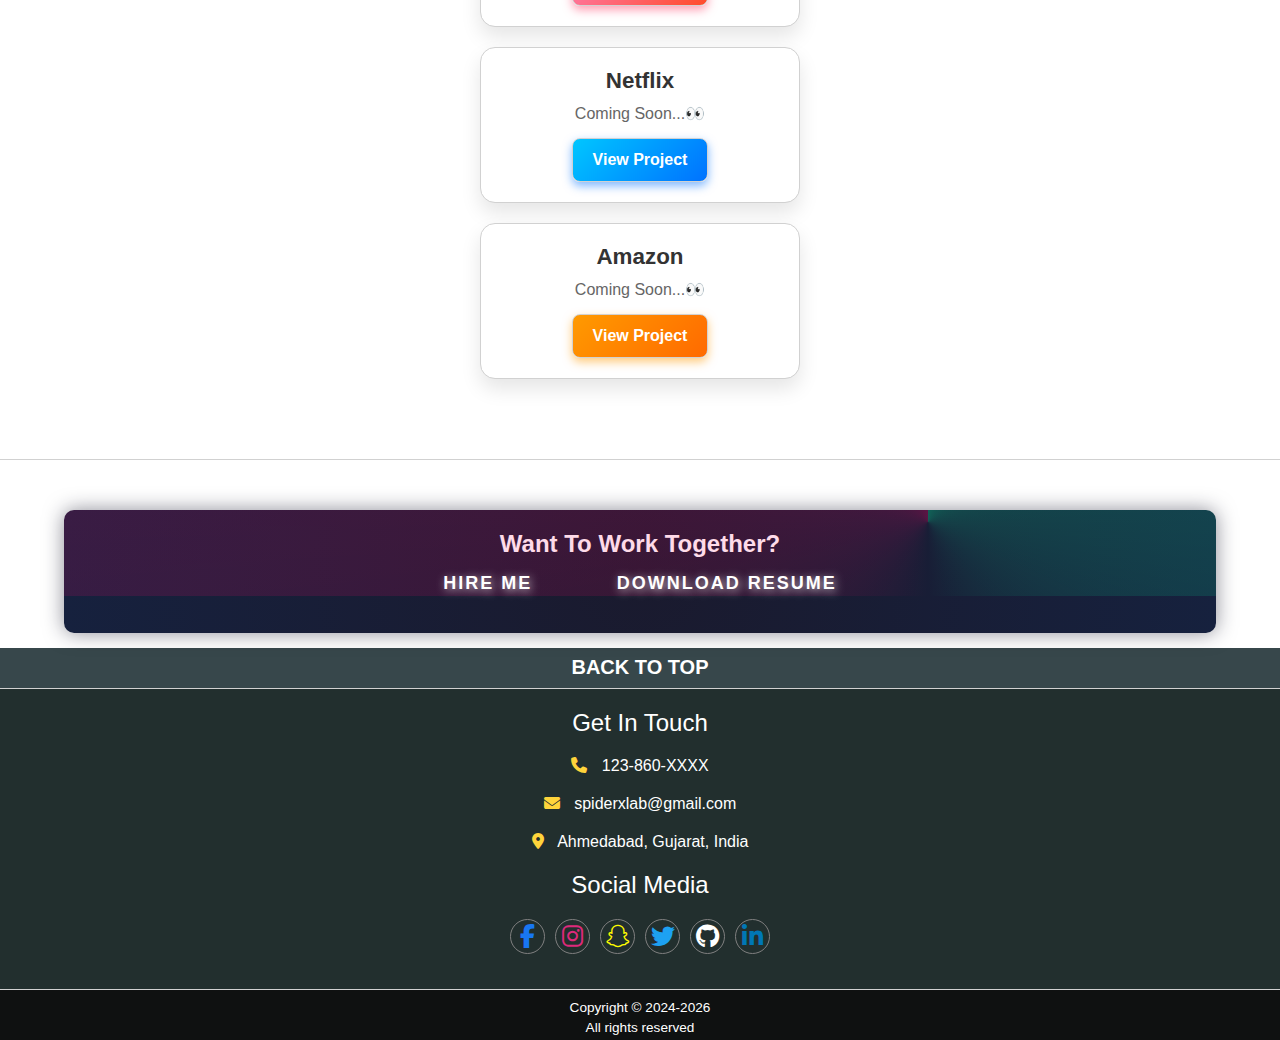
==== commit 58b0e313: "index.html" ====
--- a/index.html
+++ b/index.html
@@ -7,7 +7,7 @@
   <link rel="stylesheet" href="./style.css"> 
   <link rel="stylesheet" href="https://cdnjs.cloudflare.com/ajax/libs/font-awesome/6.5.2/css/all.min.css"> 
   <script defer src="script.js"></script> 
- </head> 
+ <meta name="google-site-verification" content="tUjivftYpLnPclVXVO8M-V3zZCqWg1uYwNxPuOxX2Gw" /></head> 
  <body> <!-- Navigation Bar --> 
   <nav class="navbar"> 
    <div class="logo">
@@ -34,10 +34,12 @@
    <p>Ｍ.Ａ Ｐａｔｅｌ</p> 
    <p>Ｗ ᴇ ʙ Ｄ ᴇ ᴠ ᴇ ʟ ᴏ ᴘ ᴇ ʀ</p> 
   </div> <!-- About Section --> 
-  <section id="about"> 
+  <section class="about" id="about"> 
    <h2>About Me</h2> 
   <p> I am <strong>M.A Patel</strong>, a passionate 𝗪𝗲𝗯 𝗗𝗲𝘃𝗲𝗹𝗼𝗽𝗲𝗿 focused on creating elegant and high-performance web solutions. With expertise in <strong>HTML, CSS, JavaScript</strong>, and front-end frameworks, I specialize in building intuitive, responsive, and visually appealing websites. My goal is to blend creativity with functionality to enhance user experiences. I am always eager to learn and implement the latest web technologies to deliver cutting-edge solutions. Let’s build something remarkable together! </p> 
-  </section> <!-- Skills Section --> 
+  </section>
+ <div class="break"></div> 
+<!-- Skills Section --> 
   <section id="skills" class="skills"> 
    <h2>Skills</h2> 
    <div class="skill-list"> 
@@ -57,22 +59,25 @@
      C Programming
     </div> 
    </div> 
-  </section> <!-- Projects Section --> 
+  </section> 
+<div class="break"></div> 
+<!-- Projects Section --> 
   <section id="projects" class="projects"> 
    <h2>Projects</h2> 
    <div class="Comback-1"> 
     <h3>Devfolio</h3> 
-    <p>A dynamic platform showcasing our expertise &amp; creativity.</p> <a href="#" target="_blank">View Project</a> 
+    <p>A dynamic website showcasing our expertise &amp; creativity.</p> <a href="https://spiderxlab.github.io/.in/" target="_blank">View Project</a> 
    </div> 
    <div class="Comback-2"> 
     <h3>Netflix</h3> 
-    <p>Coming Soon</p> <a href="#" target="_blank">View Project</a> 
+    <p>Coming Soon...👀</p> <a href="https://spiderxlab.github.io/netflix.in/" target="_blank">View Project</a> 
    </div> 
    <div class="Comback-3"> 
     <h3>Amazon</h3> 
-    <p>Coming Soon...</p> <a href="#" target="_blank">View Project</a> 
+    <p>Coming Soon...👀</p> <a href="#" target="_blank">View Project</a> 
    </div> 
-  </section> <!-- Contact Section --> 
+  </section>
+<div class="breakhi"></div>  <!-- Contact Section --> 
   <section id="cta"> 
    <h2>Want To Work Together?</h2> <a href="mailto:spiderxlab@gmail.com" class="btn">Hire Me</a> <a href="#" class="btn">Download Resume</a> 
   </section> <!-- Footer --> 
@@ -80,6 +85,8 @@
    <div class="back">
     <a href="#">BACK TO TOP</a>
    </div> 
+<div class="break"></div> 
+
    <div id="contact" class="contact"> 
     <p>Get In Touch</p> 
     <div class="contacta"> 
@@ -97,6 +104,8 @@
     <div class="Social"> <a href="#"><i class="fa-brands fa-facebook-f" style="color: #1877F2;"></i></a> <a href="https://www.instagram.com/spiderx_lab"><i class="fa-brands fa-instagram" style="color: #DD2A7B;"></i></a> <a href="#"><i class="fa-brands fa-snapchat" style="color: #FFFC00;"></i></a> <a href="#"><i class="fa-brands fa-twitter" style="color: #1DA1F2;"></i></a> <a href="#"><i class="fa-brands fa-github" style="color: white;"></i></a> <a href="#"><i class="fa-brands fa-linkedin-in" style="color: #0077B5;"></i></a> 
     </div> 
    </div> 
+<div class="break"></div> 
+
    <div class="copy"> 
     <p>Copyright © 2024-2026</p> 
     <p>All rights reserved</p> 
--- a/style.css
+++ b/style.css
@@ -0,0 +1,1179 @@
+* {
+
+    margin: 0;
+
+    padding: 0;
+
+    box-sizing: border-box;
+
+    font-family: Arial, sans-serif;
+
+}
+
+/* Navbar Styles */
+
+.navbar {
+
+    display: flex;
+
+    justify-content: space-between;
+
+    align-items: center;
+
+    background: #37474b;
+
+    padding: 15px 20px;
+
+    color: white;
+
+   
+
+    border-bottom: 2px solid #ddd;
+
+    height: 50px;
+
+}
+
+/* Logo */
+
+.logo {
+
+    font-size: 20px;
+
+    font-weight: bold;
+
+}
+
+/* Navigation Links */
+
+.nav-links {
+
+    list-style: none;
+
+    display: flex;
+
+}
+
+.nav-links li {
+
+    margin: 0 15px;
+
+}
+
+.nav-links a {
+
+    text-decoration: none;
+
+    color: white;
+
+    font-size: 18px;
+
+    transition: all 0.3s ease;
+
+}
+
+/* Change color when clicked */
+
+.nav-links a.active {
+
+    background: #00796b;
+
+    color: white;
+
+    padding: 10px 15px;
+
+    border-radius: 5px;
+
+}
+
+/* Hamburger Icon */
+
+.hamburger {
+
+    font-size: 20px;
+
+    cursor: pointer;
+
+    display: none;
+
+    padding: 5px 10px;
+
+    border: 2px solid gray;
+
+    border-radius: 5px;
+
+}
+
+/* Mobile Menu */
+
+@media screen and (max-width: 768px) {
+
+    .hamburger {
+
+        display: block;
+
+    }
+
+    .nav-links {
+
+        display: flex;
+
+        flex-direction: column;
+
+        background: #fff;
+
+        position: absolute;
+
+        top: 60px;
+
+        left: -100%;
+
+        width: 100%;
+
+        text-align: center;
+
+        transition: left 0.3s ease-in-out;
+
+    }
+
+    .nav-links.active {
+
+        left: 0;
+
+    }
+
+    .nav-links li {
+
+        padding: 15px 0;
+
+        border-bottom: 1px solid #ddd;
+
+    }
+
+    /* Menu Option Styling */
+
+    .nav-links a {
+
+        display: inline-block;
+
+        width: 150px;
+
+        text-align: center;
+
+        padding: 10px;
+
+        border: 2px solid #00796b;
+
+        color: #00796b;
+
+        border-radius: 5px;
+
+        transition: 0.3s ease-in-out;
+
+    }
+
+    .nav-links a.active,
+
+    .nav-links a:hover {
+
+        background: #00797c;
+
+        color: white;
+
+    }
+
+}
+
+/* Centered Image */
+
+.photo {
+
+  
+
+margin-top: 100px;
+
+margin-bottom: 15px;
+
+    display: flex;
+
+    justify-content: center;
+
+ /*   align-items: center;
+
+    height: 100vh; */
+
+}
+
+/* Circular Image */
+
+.circle {
+
+    width: 300px;
+
+    height: 300px;
+
+    background-color: black;
+
+    border-radius: 50%;
+
+    display: flex;
+
+  /*  justify-content: center;
+
+    align-items: center;  */
+
+    overflow: hidden; /* Ensures image stays inside the circle */
+
+}
+
+.circle img {
+
+    width: 100%;
+
+    height: 100%;
+
+    object-fit: cover; /* Ensures proper scaling */
+
+    border-radius: 50%;
+
+}
+
+  .name
+
+  {
+
+  display: block;
+
+  /*justify-content: center;
+
+  align-items: center; */
+
+  text-align: center;
+
+ color:222f2e; 
+
+ 
+
+ } 
+
+ 
+
+ 
+
+  .break {
+
+    border-bottom: 1px solid #d1d1d1;
+
+}
+
+.breakhi{
+
+  border-bottom: 1px solid #d1d1d1;
+
+  margin-bottom: 50px;
+
+}
+
+#about {
+
+    text-align: center;
+
+    padding: 70px 20px;
+
+    background: #ffffff; /* Pure white background */
+
+    font-family: 'Poppins', sans-serif;
+
+    color: #222;
+
+}
+
+#about h2 {
+
+    font-size: 2.5rem;
+
+    color: #111;
+
+    margin-bottom: 20px;
+
+    text-transform: uppercase;
+
+    letter-spacing: 1.5px;
+
+    font-weight: 700;
+
+    position: relative;
+
+    display: inline-block;
+
+}
+
+#about h2::after {
+
+    content: "";
+
+    width: 80px;
+
+    height: 5px;
+
+    background: linear-gradient(90deg, #FFD700, #8B4513);
+
+    position: absolute;
+
+    left: 50%;
+
+    bottom: -10px;
+
+    transform: translateX(-50%);
+
+    border-radius: 3px;
+
+}
+
+#about p {
+
+    font-size: 1.2rem;
+
+    max-width: 750px;
+
+    margin: 25px auto;
+
+    line-height: 1.8;
+
+    color: #444;
+
+    padding: 20px;
+
+    background: #f8f9fa; /* Soft light gray background */
+
+    border-left: 5px solid #007bff;
+
+    border-right: 5px solid #6610f2;
+
+    box-shadow: 0px 5px 20px rgba(0, 0, 0, 0.1);
+
+    border-radius: 8px;
+
+    transition: all 0.3s ease-in-out;
+
+}
+
+#about p:hover {
+
+    transform: scale(1.02);
+
+    box-shadow: 0px 8px 25px rgba(0, 0, 0, 0.15);
+
+}
+
+/* Skills Section Styling */
+
+#skills {
+
+    text-align: center;
+
+    padding: 60px 20px;
+
+    background: white;
+
+    font-family: 'Poppins', sans-serif;
+
+    animation: fadeIn 1s ease-in-out;
+
+}
+
+#skills h2 {
+
+    font-size: 2.5rem;
+
+    color: #111;
+
+    margin-bottom: 35px;
+
+    text-transform: uppercase;
+
+    letter-spacing: 1.5px;
+
+    font-weight: 700;
+
+    position: relative;
+
+    display: inline-block;
+
+}
+
+#skills h2::after {
+
+    content: "";
+
+    width: 80px;
+
+    height: 5px;
+
+       background: linear-gradient(90deg, #FFD700, #8B4513);
+
+        position: absolute;
+
+    left: 50%;
+
+    bottom: -10px;
+
+    transform: translateX(-50%);
+
+    border-radius: 3px;
+
+}
+
+/* Heading Styling */
+
+.h2 {
+
+   font-size: 2.2rem;
+
+    color: #222;
+
+    margin-bottom: 30px;
+
+    text-transform: uppercase;
+
+    letter-spacing: 1.5px;
+
+    font-weight: 700;
+
+    position: relative;
+
+    display: inline-block;
+
+}  
+
+/* Underline Effect */
+
+.h2::after {
+
+ content: "";
+
+    width: 50px;
+
+    height: 4px;
+
+    background: #007bff;
+
+    position: absolute;
+
+    left: 50%;
+
+    bottom: -5px;
+
+    transform: translateX(-50%);
+
+    border-radius: 2px;
+
+}
+
+/* Skill List Container */
+
+.skill-list {
+
+    display: flex;
+
+    justify-content: center;
+
+    gap: 20px;
+
+    flex-wrap: wrap;
+
+   
+
+}
+
+/* Individual Skill Styling */
+
+.skill {
+
+    color: White;
+
+    padding: 15px 30px;
+
+    border-radius: 30px;
+
+    font-size: 1.1rem;
+
+    font-weight: 600;
+
+    display: inline-block;
+
+    transition: all 0.4s ease;
+
+    box-shadow: 0px 4px 8px rgba(0, 0, 0, 0.2);
+
+    position: relative;
+
+    overflow: hidden;
+
+    cursor: pointer;
+
+}
+
+/* Unique Colors for Each Skill */
+
+.html {
+
+    background: linear-gradient(135deg, #FF5733, #C70039);
+
+    border: 1px solid #d1d1d1;
+
+}
+
+.css {
+
+    background: linear-gradient(135deg, #2980B9, #6DD5FA);
+
+    border: 1px solid #d1d1d1;
+
+}
+
+.js {
+
+    background: linear-gradient(135deg, #FFD700, #FFAE00);
+
+   border: 1px solid #d1d1d1;
+
+}
+
+.react {
+
+    background: linear-gradient(135deg, #00D8DF, #005F39);
+
+    border: 1px solid #d1d1d1;
+
+}
+
+.c {
+
+    background: linear-gradient(135deg, #5C2D91, #9B59B6);
+
+    border: 1px solid #d1d1d1;
+
+}
+
+/* Hover Effects */
+
+.skill:hover {
+
+    transform: translateY(-5px) scale(1.05);
+
+    box-shadow: 0px 8px 15px rgba(0, 0, 0, 0.3);
+
+}
+
+/* Glowing Effect */
+
+.skill::before {
+
+    content: "";
+
+    position: absolute;
+
+    width: 100%;
+
+    height: 100%;
+
+    top: 0;
+
+    left: 0;
+
+    background: rgba(255, 255, 255, 0.2);
+
+    opacity: 0;
+
+    transition: opacity 0.3s ease;
+
+}
+
+.skill:hover::before {
+
+    opacity: 1;
+
+}
+
+/* Fade-in Animation */
+
+@keyframes fadeIn {
+
+    from {
+
+        opacity: 0;
+
+        transform: translateY(20px);
+
+    }
+
+    to {
+
+        opacity: 1;
+
+        transform: translateY(0);
+
+    }
+
+}
+
+/* White Background for Projects Section */
+
+#projects {
+
+    text-align: center;
+
+    padding: 60px;
+
+    background: #ffffff;
+
+}
+
+#projects h2 {
+
+    font-size: 2.5rem;
+
+    color: #111;
+
+    margin-bottom: 20px;
+
+    text-transform: uppercase;
+
+    letter-spacing: 1.5px;
+
+    font-weight: 700;
+
+    position: relative;
+
+    display: inline-block;
+
+}
+
+#projects h2::after {
+
+    content: "";
+
+    width: 80px;
+
+    height: 5px;
+
+   background: linear-gradient(90deg, #FFD700, #8B4513);
+
+        position: absolute;
+
+    left: 50%;
+
+    bottom: -10px;
+
+    transform: translateX(-50%);
+
+    border-radius: 3px;
+
+}
+
+/* Common Card Style (White Background + Light Gray Border) */
+
+.Comback-1, .Comback-2, .Comback-3 {
+
+    max-width: 320px;
+
+    margin: 20px auto;
+
+    padding: 20px;
+
+    background: #ffffff; /* Keep it white */
+
+    border-radius: 15px;
+
+    border: 1px solid #d1d1d1; /* Light Gray Border */
+
+    box-shadow: 0 10px 20px rgba(0, 0, 0, 0.1);
+
+    background-clip: padding-box;
+
+    transition: all 0.4s ease;
+
+    position: relative;
+
+}
+
+/* Hover Effect for All Cards */
+
+.Comback-1:hover, .Comback-2:hover, .Comback-3:hover {
+
+    box-shadow: 0 15px 30px rgba(0, 0, 0, 0.2);
+
+}
+
+/* Common Text Styling */
+
+.Comback-1 h3, .Comback-2 h3, .Comback-3 h3 {
+
+    margin-bottom: 10px;
+
+    color: #333;
+
+    font-size: 1.4em;
+
+}
+
+.Comback-1 p, .Comback-2 p, .Comback-3 p {
+
+    margin-bottom: 15px;
+
+    color: #666;
+
+}
+
+/* ========== Comback-1 Button ========== */
+
+.Comback-1 a {
+
+    display: inline-block;
+
+    padding: 12px 20px;
+
+    font-weight: bold;
+
+    background: linear-gradient(135deg, #ff7eb3, #ff4b2b);
+
+    color: white;
+
+    text-decoration: none;
+
+    border-radius: 8px;
+
+    border: 1px solid #d1d1d1; /* Light Gray Border */
+
+    transition: all 0.3s ease;
+
+    box-shadow: 0 4px 10px rgba(255, 65, 108, 0.5);
+
+}
+
+/* Hover Effect for Comback-1 Button */
+
+.Comback-1:hover a {
+
+    background: linear-gradient(135deg, #ff4b2b, #ff7eb3);
+
+    box-shadow: 0 6px 15px rgba(255, 65, 108, 0.7);
+
+}
+
+/* ========== Comback-2 Button ========== */
+
+.Comback-2 a {
+
+    display: inline-block;
+
+    padding: 12px 20px;
+
+    font-weight: bold;
+
+    background: linear-gradient(135deg, #00c6ff, #0072ff);
+
+    color: white;
+
+    text-decoration: none;
+
+    border-radius: 8px;
+
+    border: 1px solid #d1d1d1; /* Light Gray Border */
+
+    transition: all 0.3s ease;
+
+    box-shadow: 0 4px 10px rgba(0, 114, 255, 0.5);
+
+}
+
+/* Hover Effect for Comback-2 Button */
+
+.Comback-2:hover a {
+
+    background: linear-gradient(135deg, #0072ff, #00c6ff);
+
+    box-shadow: 0 6px 15px rgba(0, 114, 255, 0.7);
+
+}
+
+/* ========== Comback-3 Button (Updated Orange Gradient) ========== */
+
+.Comback-3 a {
+
+    display: inline-block;
+
+    padding: 12px 20px;
+
+    font-weight: bold;
+
+    background: linear-gradient(135deg, #ff9a00, #ff6a00); /* Orange Gradient */
+
+    color: white;
+
+    text-decoration: none;
+
+    border-radius: 8px;
+
+    border: 1px solid #d1d1d1; /* Light Gray Border */
+
+    transition: all 0.3s ease;
+
+    box-shadow: 0 4px 10px rgba(255, 154, 0, 0.5);
+
+}
+
+/* Hover Effect for Comback-3 Button */
+
+.Comback-3:hover a {
+
+    background: linear-gradient(135deg, #ff6a00, #ff9a00);
+
+    box-shadow: 0 6px 15px rgba(255, 154, 0, 0.7);
+
+}
+
+ /* CTA Section - Increased Width & Reduced Height */
+
+#cta {
+
+  margin-top:15px;
+
+    text-align: center;
+
+    padding: 20px; /* Reduced height */
+
+    background: radial-gradient(circle at center, #1a1a2e, #16213e);
+
+    color: white;
+
+    font-family: "Poppins", sans-serif;
+
+    border-radius: 10px;
+
+    box-shadow: 0px 0px 20px rgba(26, 26, 46, 0.5);
+
+    position: relative;
+
+    overflow: hidden;
+
+    width: 90%; /* Increased width */
+
+    margin: auto; /* Centering */
+
+}
+
+/* Animated Background - Stretched */
+
+#cta::before {
+
+    content: "";
+
+    position: absolute;
+
+    top: -50%;
+
+    left: -50%;
+
+    width: 250%; /* Increased width */
+
+    height: 120%; /* Shorter height */
+
+    background: conic-gradient(from 0deg, rgba(0, 255, 163, 0.5), transparent, rgba(255, 0, 102, 0.5));
+
+    animation: rotateGlow 8s linear infinite;
+
+    z-index: 0;
+
+    opacity: 0.6;
+
+}
+
+/* Button Styling (No Change) */
+
+.btn {
+
+    display: inline-block;
+
+    padding: 15px 40px;
+
+    font-size: 18px;
+
+    font-weight: bold;
+
+    text-transform: uppercase;
+
+    text-decoration: none;
+
+    letter-spacing: 2px;
+
+    position: relative;
+
+    overflow: hidden;
+
+    border-radius: 8px;
+
+    transition: all 0.3s ease-in-out;
+
+    color: white;
+
+    text-shadow: 2px 2px 10px rgba(255, 255, 255, 0.8);
+
+}
+
+/* "Hire Me" Button */
+
+.btn.hire {
+
+    background: linear-gradient(145deg, #00d4ff, #0088cc);
+
+    border: 1px solid #d1d1d1;
+
+    box-shadow: 0px 0px 20px rgba(0, 212, 255, 0.8), inset 0px 0px 10px rgba(255, 255, 255, 0.3);
+
+}
+
+.btn.hire:hover {
+
+    background: linear-gradient(145deg, #0088cc, #006699);
+
+    box-shadow: 0px 0px 30px rgba(0, 212, 255, 1), inset 0px 0px 15px rgba(255, 255, 255, 0.5);
+
+    transform: translateY(-3px) scale(1.03);
+
+    animation: pulse 1.5s infinite alternate;
+
+}
+
+/* "Download Resume" Button */
+
+.btn.resume {
+
+    background: linear-gradient(145deg, #ff0066, #cc004d);
+
+    box-shadow: 0px 0px 20px rgba(255, 0, 102, 0.8), inset 0px 0px 10px rgba(255, 255, 255, 0.3);
+
+}
+
+.btn.resume:hover {
+
+    background: linear-gradient(145deg, #cc004d, #990033);
+
+    box-shadow: 0px 0px 30px rgba(255, 0, 102, 1), inset 0px 0px 15px rgba(255, 255, 255, 0.5);
+
+    transform: translateY(-3px) scale(1.03);
+
+    animation: pulse 1.5s infinite alternate;
+
+}
+
+/* Glow Animation */
+
+@keyframes rotateGlow {
+
+    0% { transform: rotate(0deg); }
+
+    100% { transform: rotate(360deg); }
+
+}
+
+@keyframes pulse {
+
+    0% { box-shadow: 0px 0px 20px rgba(255, 255, 255, 0.5); }
+
+    100% { box-shadow: 0px 0px 25px rgba(255, 255, 255, 1); }
+
+}
+
+ 
+
+ 
+
+/* Footer */
+
+.back {
+
+  margin-top: 15px;
+
+    height: 40px;
+
+    font-size: 20px;
+
+    font-weight: 700;
+
+    background-color: #37474b;
+
+    display: flex;
+
+    align-items: center;
+
+    justify-content: center;
+
+}
+
+.back a {
+
+    text-decoration: none;
+
+    color: white;
+
+}
+
+.contact a{
+
+  text-decoration: none;
+
+    color: white;
+
+}
+
+.contact p{
+
+   font-size:  1.5rem;
+
+  padding-top: 20px ;
+
+padding-bottom: 20px;
+
+}
+
+.contact {
+
+    background-color: #222f2e;
+
+    color: white;
+
+    text-align: center;
+
+    height: 300px;
+
+}
+
+.contacta i {
+
+  margin-right: 10px;
+
+}
+
+.contacta {
+
+    display: flex;
+
+    flex-direction: column;
+
+    gap: 20px;
+
+    align-items: center;
+
+}
+
+.Social {
+
+    display: flex;
+
+    justify-content: center;
+
+    gap: 10px;
+
+}
+
+.Social a{
+
+    height: 35px;
+
+    width: 35px;
+
+    display: flex;
+
+    align-items: center;
+
+    justify-content: center;
+
+    background-color: #222f2e;
+
+    border: 0.8px solid gray;
+
+    border-radius: 50%;
+
+    font-size: 24px;
+
+    transition: transform 0.2s, background-color 0.2s;
+
+}
+
+.Social a:hover {
+
+    transform: scale(1.1);
+
+    background-color: #333;
+
+}
+
+/* Responsive Adjustments */
+
+@media screen and (max-width: 768px) {
+
+    .circle {
+
+        width: 200px;
+
+        height: 200px;
+
+    }
+
+    .contacta {
+
+        flex-direction: column;
+
+    }
+
+}
+
+ .copy{
+
+   height:  50px;
+
+   background-color:  #0f1111;
+
+   color:  white;
+
+   text-align:  center;
+
+   font-size: 0.85rem;
+
+   padding-top: 5px;
+
+ }
+
+ .copy p{
+
+   padding-top: 5px;
+
+ }
+
+ 
+
+ .navbar {
+
+    position: fixed;
+
+    top: 0;
+
+    left: 0;
+
+    width: 100%;
+
+    background: #37474b;
+
+    z-index: 1000; /* Ensures it stays above other content */
+
+}
+
+/* Add padding to the body so content does not get hidden behind navbar */
+
+body {
+
+    padding-top: 60px; /* Adjust based on your navbar height */
+
+}
